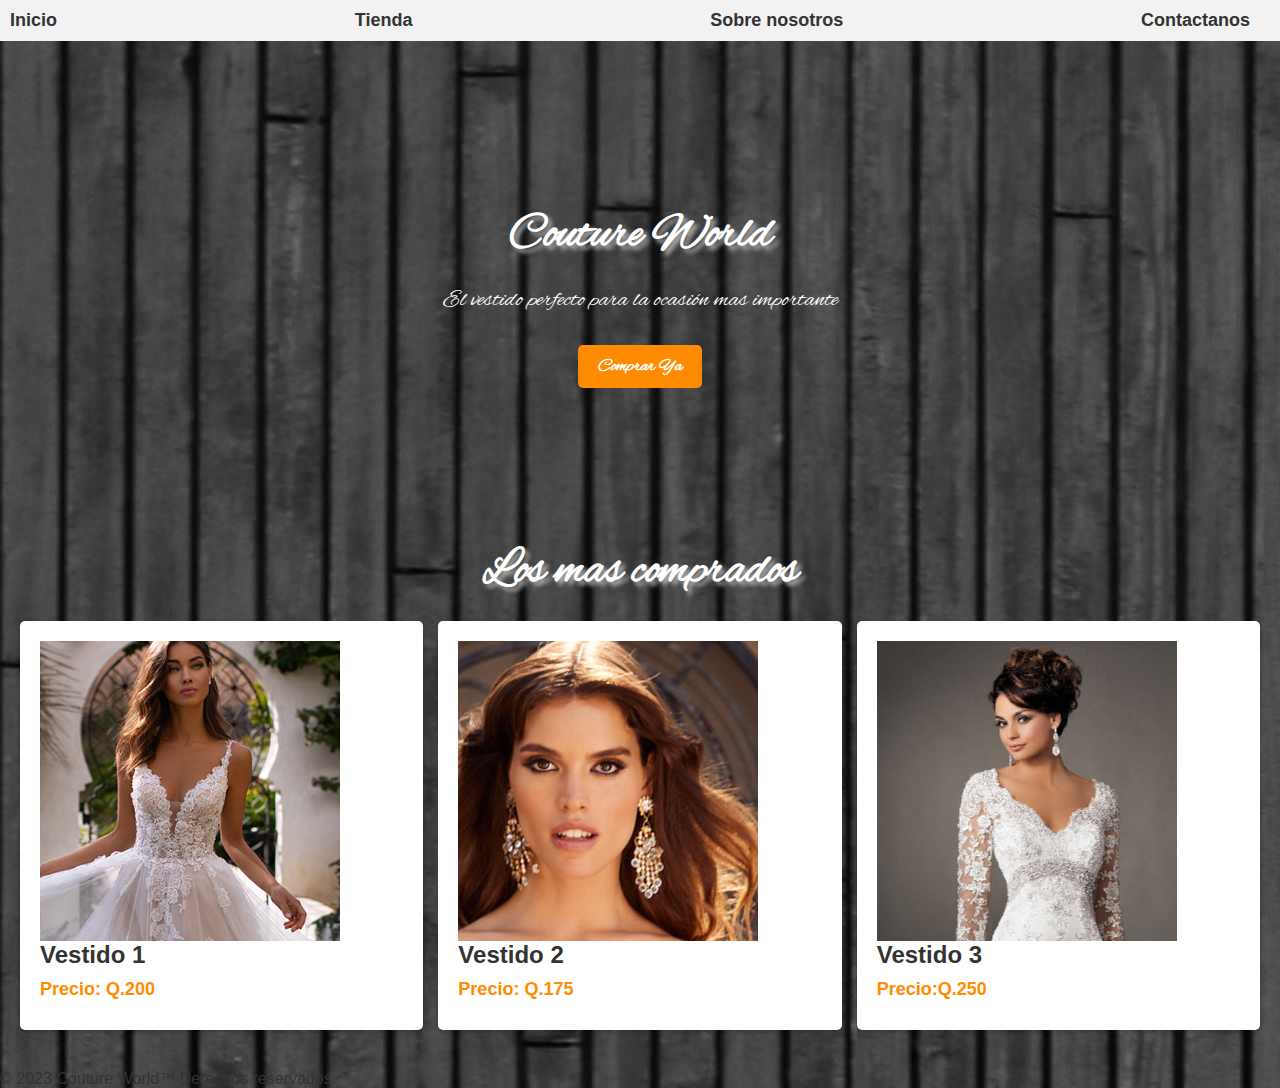
==== index.html @ 72e948a4 "Update index.html" ====
<!DOCTYPE html>
<html>

<head>
	<title>Couture World</title>
    <meta charset="UTF-8">
	<link href='https://fonts.googleapis.com/css?family=Alex Brush' rel='stylesheet'>
	<link rel="stylesheet" type="text/css" href="./CSS/StyleIndex.css">
</head>

<body>
	<header>
		<nav>
			<ul>
				<li><a href="#start">Inicio</a></li>
				<li><a href="./pages/store.html">Tienda</a></li>
				<li><a href="#">Sobre nosotros</a></li>
				<li><a href="#">Contactanos</a></li>
			</ul>
		</nav>
	</header>

	<section class="hero">
		<div class="hero-text">
			<h1>Couture World</h1>
			<p>El vestido perfecto para la ocasión mas importante</p>
			<a href="./pages/store.html" class="cta-button">Comprar Ya</a>
		</div>
	</section>

	<div class="hero-text">
		<h1>Los mas comprados</h1>
	</div>
	
	<section class="product-gallery" id="start">
		<div class="product-item">
			<div class="product1" onclick="openModal('./images/product1.jpg')"></div>
			<!-- <img src="./images/product1.jpg" onclick="openModal('./images/product1.jpg')"> -->
			<h3>Vestido 1</h3>
			<p>Precio: Q.200</p>
		</div>
		<div class="product-item">
			<div class="product2" onclick="openModal('./images/product2.jpg')"></div>
			<!-- <img src="./images/product2.jpg" onclick="openModal('./images/product2.jpg')"> -->
			<h3>Vestido 2</h3>
			<p>Precio: Q.175</p>
		</div>
		<div class="product-item">
			<div class="product3" onclick="openModal('./images/product3.jpg')"></div>
			<!-- <img src="./images/product3.jpg" onclick="openModal('./images/product3.jpg')"> -->
			<h3>Vestido 3</h3>
			<p>Precio:Q.250</p>
		</div>
	</section>

	<div id="myModal" class="modal">
		<span class="close" onclick="closeModal()">&times;</span>
		<img class="modal-content" id="img01">
		<div id="caption"></div>
	</div>

	<script type="text/javascript" src="./JS/indexscript.js"></script>

	<footer>
		<p>&copy; 2023 Couture World™ Derechos reservados.</p>
	</footer>

</body>

</html>
---- CSS/StyleIndex.css ----
* {
	box-sizing: border-box;
	margin: 0;
	padding: 0;
}

body {
	font-family: Arial, sans-serif;
	color: #333;
	background: url('../images/BGpage.jpg');
}

header {
	background-color: #f2f2f2;
	padding: 10px;
}

nav ul {
	list-style: none;
	display: flex;
	justify-content: space-between;
}

nav ul li {
	margin-right: 20px;
}

nav ul li a {
	text-decoration: none;
	color: #333;
	font-weight: bold;
	font-size: 18px;
}

.hero {
	background-image: url('../images/BG.jpg');
	background-size: cover;
	height: 500px;
	display: flex;
	align-items: center;
	justify-content: center;
}

.hero-text {
	text-align: center;
	color: white;
	font-family: 'Alex Brush';
}

.hero-text h1 {
	font-size: 48px;
	margin-bottom: 20px;
	text-shadow: 4px 4px 4px #aaa;
}

.hero-text p {
	font-size: 24px;
	margin-bottom: 40px;
}

.cta-button {
	background-color: #ff8c00;
	color: white;
	padding: 10px 20px;
	border-radius: 5px;
	font-weight: bold;
	font-size: 18px;
	text-decoration: none;
	transition: background-color 0.5s ease;
}

.cta-button:hover {
	background-color: #ff6700;
}

.product-gallery {
	display: flex;
	flex-wrap: wrap;
	justify-content: space-between;
	margin: 20px;
}

.product-item {
	width: calc(33.33% - 10px);
	margin-bottom: 20px;
	background-color: white;
	padding: 20px;
	border-radius: 5px;
	box-shadow: 0 2px 4px rgba(0, 0, 0, 0.2);
}

.product-item img {
	width: 100%;
	cursor: pointer;
	margin-bottom: 10px;
}

.product-item img:hover {
	opacity: 75%;
}

.product-item h3 {
	font-size: 24px;
	margin-bottom: 10px;
}

.product-item p {
	font-size: 18px;
	color: #ff8c00;
	font-weight: bold;
	margin-bottom: 10px;
}

/*Products with cropped image*/

.product1 {
	background: url("../images/product1.jpg") 50% 10% no-repeat;
	width: 300px;
	height: 300px;
}

.product1:hover {
	opacity: 0.5;
	cursor: pointer;
}

.product2 {
	background: url("../images/product2.jpg") 50% 10% no-repeat;
	width: 300px;
	height: 300px;
}

.product2:hover {
	opacity: 0.5;
	cursor: pointer;
}

.product3 {
	background: url("../images/product3.jpg") 50% 10% no-repeat;
	width: 300px;
	height: 300px;
}

.product3:hover {
	opacity: 0.5;
	cursor: pointer;
}

@media (max-width: 768px) {
	nav ul {
		flex-direction: column;
		align-items: center;
	}

	footer {
		background-color: #333;
		color: white;
		text-align: center;
		padding: 20px;
	}

	footer p {
		font-size: 16px;
	}

	nav ul li {
		margin-right: 0;
		margin-bottom: 10px;
	}
}

/* Style the modal */
.modal {
	display: none;
	position: fixed;
	z-index: 1;
	padding-top: 100px;
	left: 0;
	top: 0;
	width: 100%;
	height: 100%;
	overflow: auto;
	background-color: rgba(0, 0, 0, 0.9);
}

/* Style the modal content */
.modal-content {
	margin: auto;
	display: block;
	max-width: 80%;
	max-height: 80%;
}

/* Style the close button */
.close {
	color: #fff;
	position: absolute;
	top: 10px;
	right: 25px;
	font-size: 35px;
	font-weight: bold;
}

.close:hover,
.close:focus {
	color: #bbb;
	text-decoration: none;
	cursor: pointer;
}

/* Add animation to the modal*/
.modal-content,
#caption {
	animation-name: zoom;
	animation-duration: 0.6s;
}

@keyframes zoom {
	from {
		transform: scale(0)
	}

	to {
		transform: scale(1)
	}
}
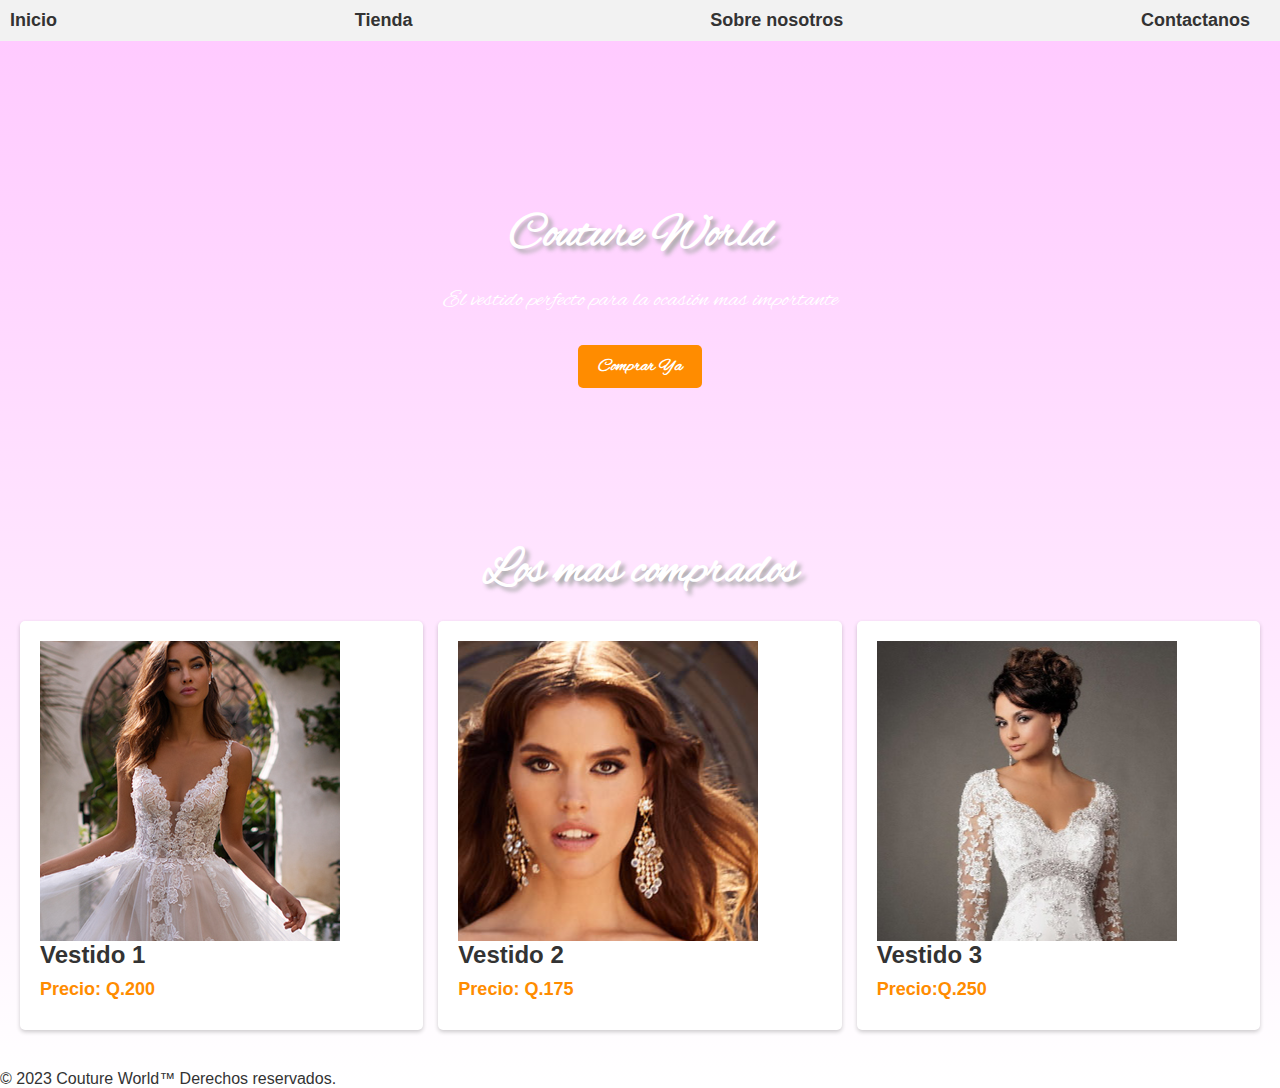
==== commit 8bcd50ca: "." ====
--- a/index.html
+++ b/index.html
@@ -2,8 +2,21 @@
 <html>
 
 <head>
+
+	<!-- Google tag (gtag.js) -->
+	<script async src="https://www.googletagmanager.com/gtag/js?id=G-FR8YG4VE2N"></script>
+	<script>
+		window.dataLayer = window.dataLayer || [];
+		function gtag() { dataLayer.push(arguments); }
+		gtag('js', new Date());
+
+		gtag('config', 'G-FR8YG4VE2N');
+	</script>
+
+
 	<title>Couture World</title>
-    <meta charset="UTF-8">
+	<meta charset="UTF-8">
+	<link rel="icon" type="image/x-icon" href="./images/CW.png">
 	<link href='https://fonts.googleapis.com/css?family=Alex Brush' rel='stylesheet'>
 	<link rel="stylesheet" type="text/css" href="./CSS/StyleIndex.css">
 </head>
@@ -31,7 +44,7 @@
 	<div class="hero-text">
 		<h1>Los mas comprados</h1>
 	</div>
-	
+
 	<section class="product-gallery" id="start">
 		<div class="product-item">
 			<div class="product1" onclick="openModal('./images/product1.jpg')"></div>
@@ -67,4 +80,4 @@
 
 </body>
 
-</html>
+</html>--- a/CSS/StyleIndex.css
+++ b/CSS/StyleIndex.css
@@ -7,7 +7,8 @@
 body {
 	font-family: Arial, sans-serif;
 	color: #333;
-	background: url('../images/BGpage.jpg');
+	/* background: url('../images/BGpage.jpg'); */
+	background-image: linear-gradient( rgba(255,200,255,255), rgba(255, 255, 255, 255));
 }
 
 header {
@@ -85,6 +86,7 @@
 	margin-bottom: 20px;
 	background-color: white;
 	padding: 20px;
+	overflow: auto;
 	border-radius: 5px;
 	box-shadow: 0 2px 4px rgba(0, 0, 0, 0.2);
 }
@@ -101,6 +103,7 @@
 
 .product-item h3 {
 	font-size: 24px;
+	align-items: flex-end;
 	margin-bottom: 10px;
 }
 
@@ -108,6 +111,7 @@
 	font-size: 18px;
 	color: #ff8c00;
 	font-weight: bold;
+	align-items: flex-end;
 	margin-bottom: 10px;
 }
 
@@ -116,6 +120,7 @@
 .product1 {
 	background: url("../images/product1.jpg") 50% 10% no-repeat;
 	width: 300px;
+	align-content: center;
 	height: 300px;
 }
 
@@ -127,6 +132,7 @@
 .product2 {
 	background: url("../images/product2.jpg") 50% 10% no-repeat;
 	width: 300px;
+	align-content: center;
 	height: 300px;
 }
 
@@ -139,6 +145,7 @@
 	background: url("../images/product3.jpg") 50% 10% no-repeat;
 	width: 300px;
 	height: 300px;
+	align-content: center;
 }
 
 .product3:hover {
@@ -223,4 +230,4 @@
 	to {
 		transform: scale(1)
 	}
-}+}
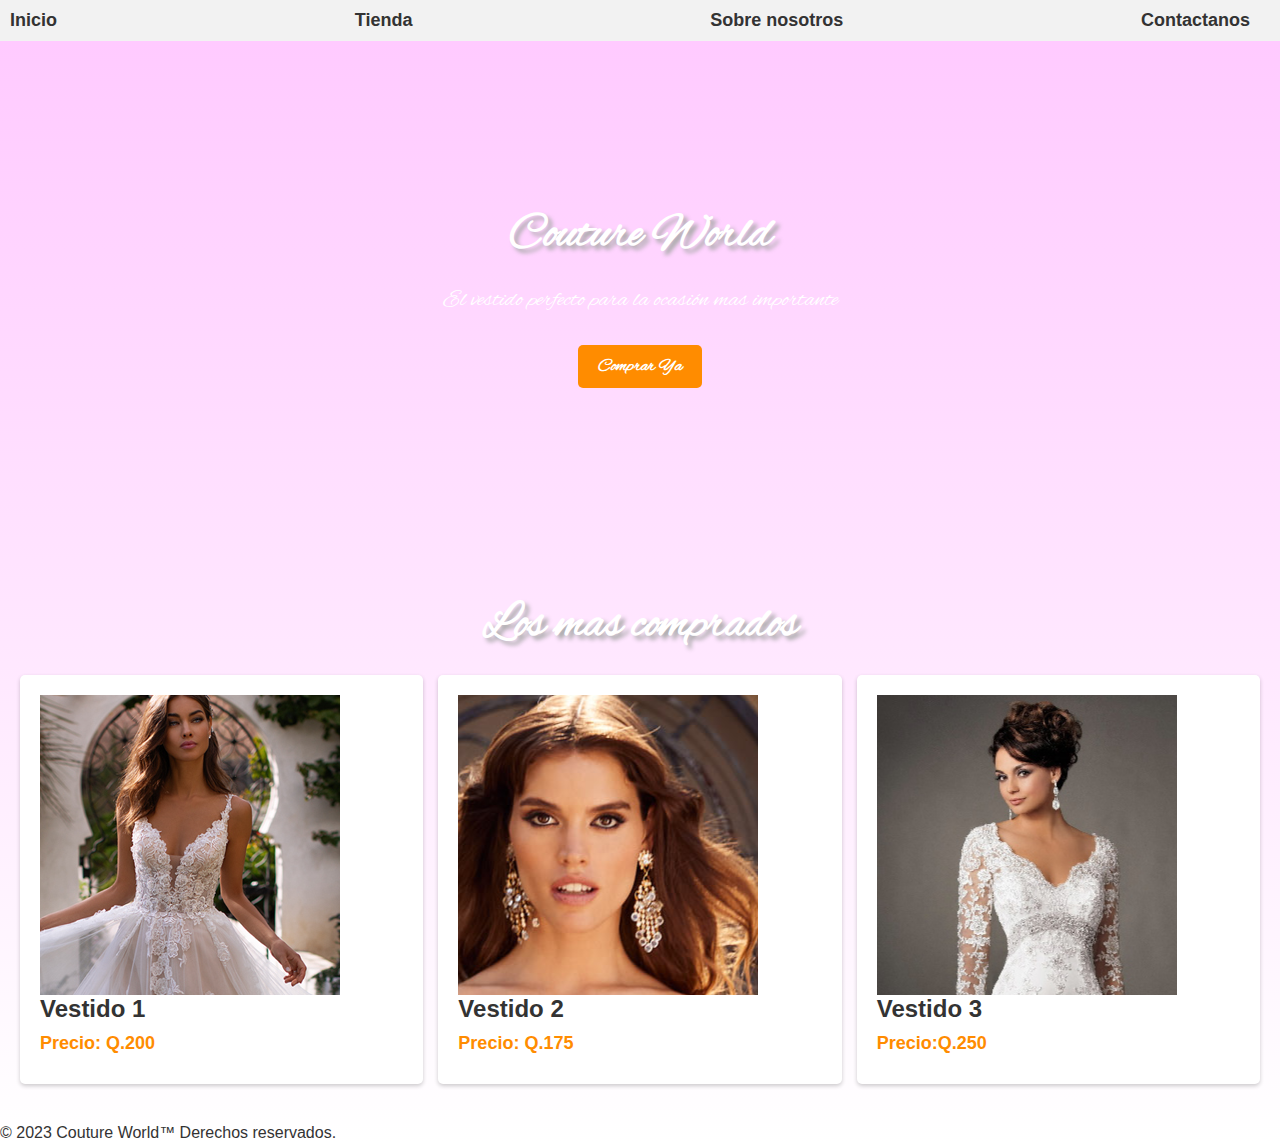
==== commit 4c40fc4d: "added all the wedding dreses to the shop" ====
--- a/index.html
+++ b/index.html
@@ -41,6 +41,10 @@
 		</div>
 	</section>
 
+	<br>
+	<br>
+	<br>
+
 	<div class="hero-text">
 		<h1>Los mas comprados</h1>
 	</div>
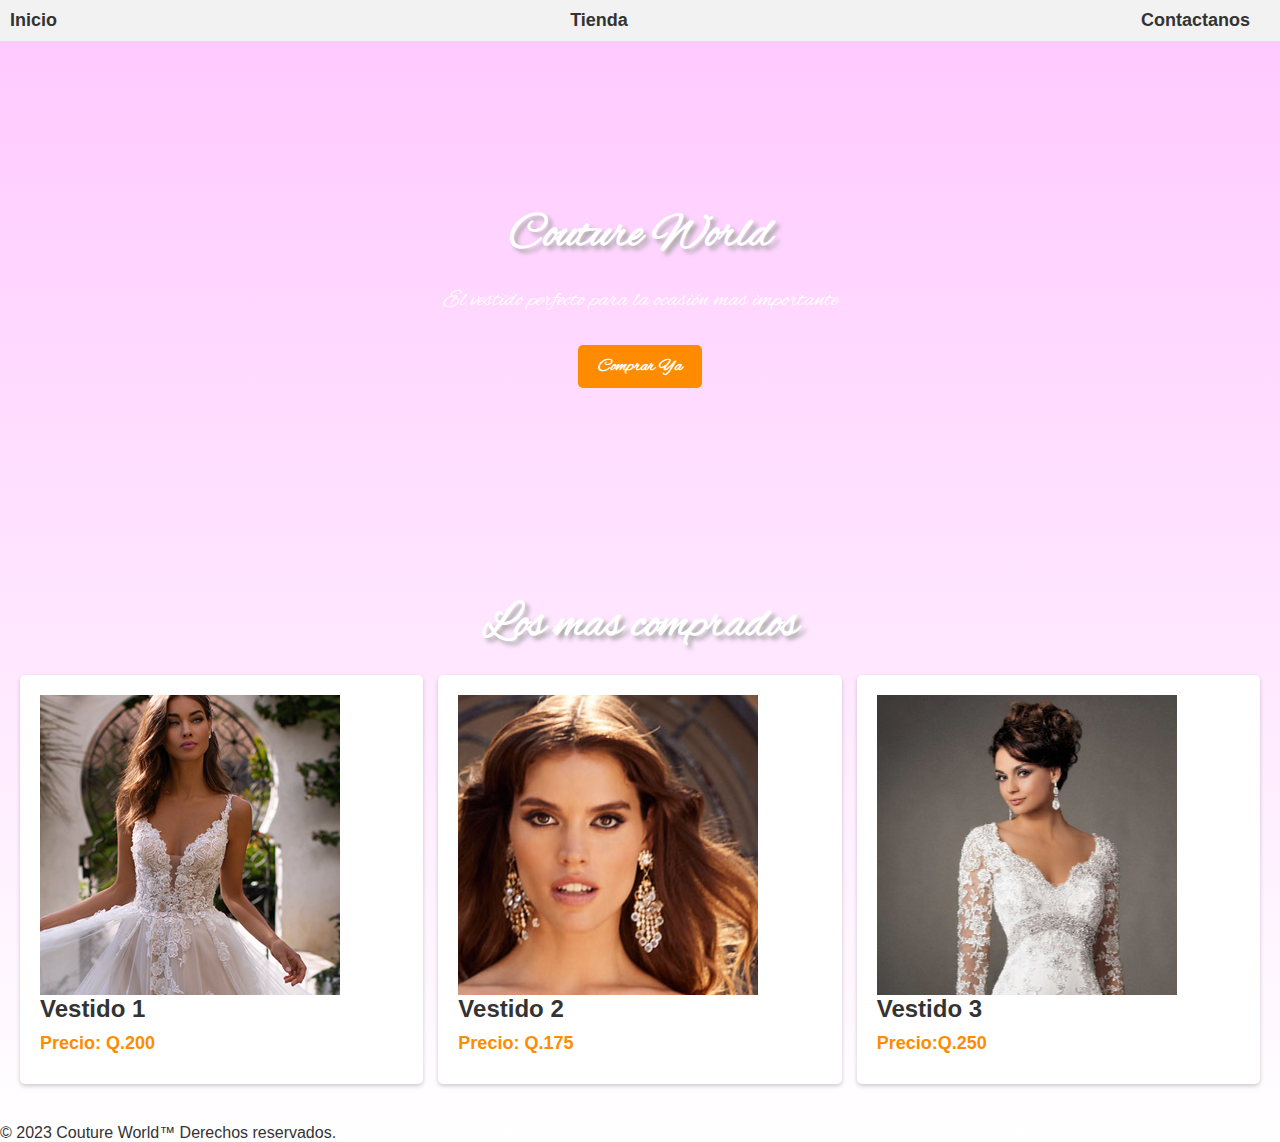
==== commit 4bbcfaa0: "." ====
--- a/index.html
+++ b/index.html
@@ -27,8 +27,7 @@
 			<ul>
 				<li><a href="#start">Inicio</a></li>
 				<li><a href="./pages/store.html">Tienda</a></li>
-				<li><a href="#">Sobre nosotros</a></li>
-				<li><a href="#">Contactanos</a></li>
+				<li><a href="./pages/contactus.html">Contactanos</a></li>
 			</ul>
 		</nav>
 	</header>
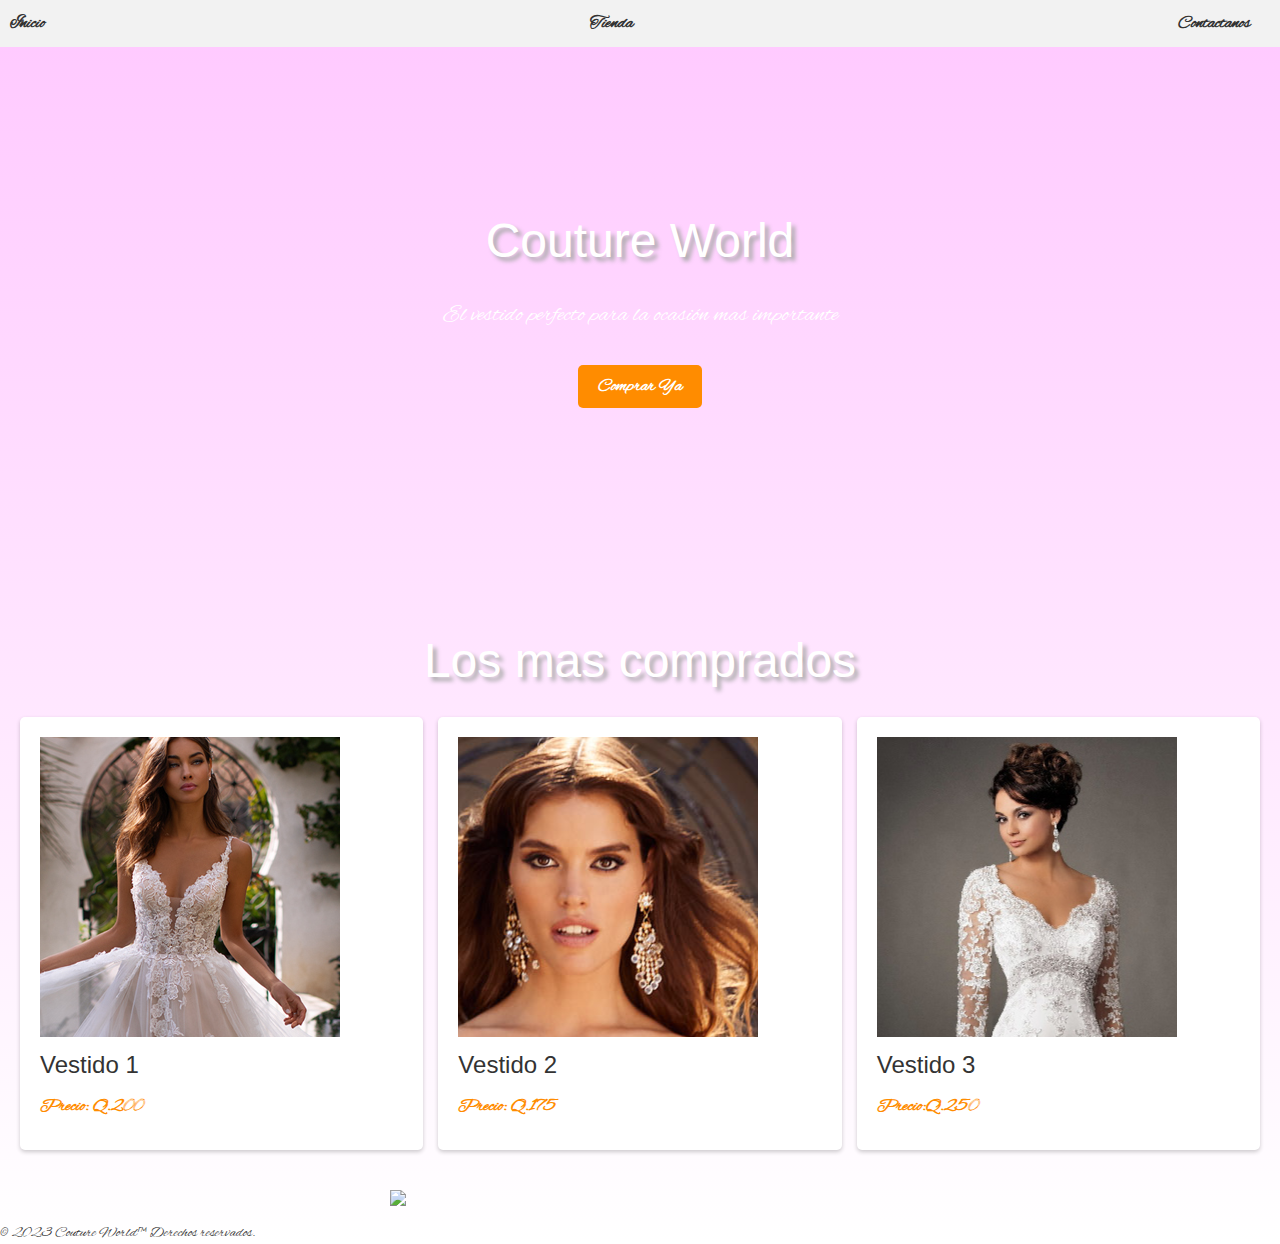
==== commit b5a93c44: "." ====
--- a/index.html
+++ b/index.html
@@ -18,6 +18,7 @@
 	<meta charset="UTF-8">
 	<link rel="icon" type="image/x-icon" href="./images/CW.png">
 	<link href='https://fonts.googleapis.com/css?family=Alex Brush' rel='stylesheet'>
+	<link rel="stylesheet" href="https://www.w3schools.com/w3css/4/w3.css">
 	<link rel="stylesheet" type="text/css" href="./CSS/StyleIndex.css">
 </head>
 
@@ -69,6 +70,12 @@
 		</div>
 	</section>
 
+	<div class="w3-content w3-section" style="max-width:500px">
+		<img class="mySlides" src="img_la.jpg" style="width:100%">
+		<img class="mySlides" src="img_ny.jpg" style="width:100%">
+		<img class="mySlides" src="img_chicago.jpg" style="width:100%">
+	</div>
+
 	<div id="myModal" class="modal">
 		<span class="close" onclick="closeModal()">&times;</span>
 		<img class="modal-content" id="img01">
--- a/CSS/StyleIndex.css
+++ b/CSS/StyleIndex.css
@@ -5,7 +5,7 @@
 }
 
 body {
-	font-family: Arial, sans-serif;
+	font-family: 'Alex Brush';
 	color: #333;
 	/* background: url('../images/BGpage.jpg'); */
 	background-image: linear-gradient( rgba(255,200,255,255), rgba(255, 255, 255, 255));
@@ -30,6 +30,7 @@
 	text-decoration: none;
 	color: #333;
 	font-weight: bold;
+	align-content: center;
 	font-size: 18px;
 }
 
@@ -222,6 +223,13 @@
 	animation-duration: 0.6s;
 }
 
+.mySlides {display:none;}
+
+.mySlides {
+	animation-name: fade;
+	animation-duration: 0.6s;
+}
+
 @keyframes zoom {
 	from {
 		transform: scale(0)
@@ -231,3 +239,8 @@
 		transform: scale(1)
 	}
 }
+
+@keyframes fade {
+	0%,100% { opacity: 0 }
+	50% { opacity: 1 }
+}